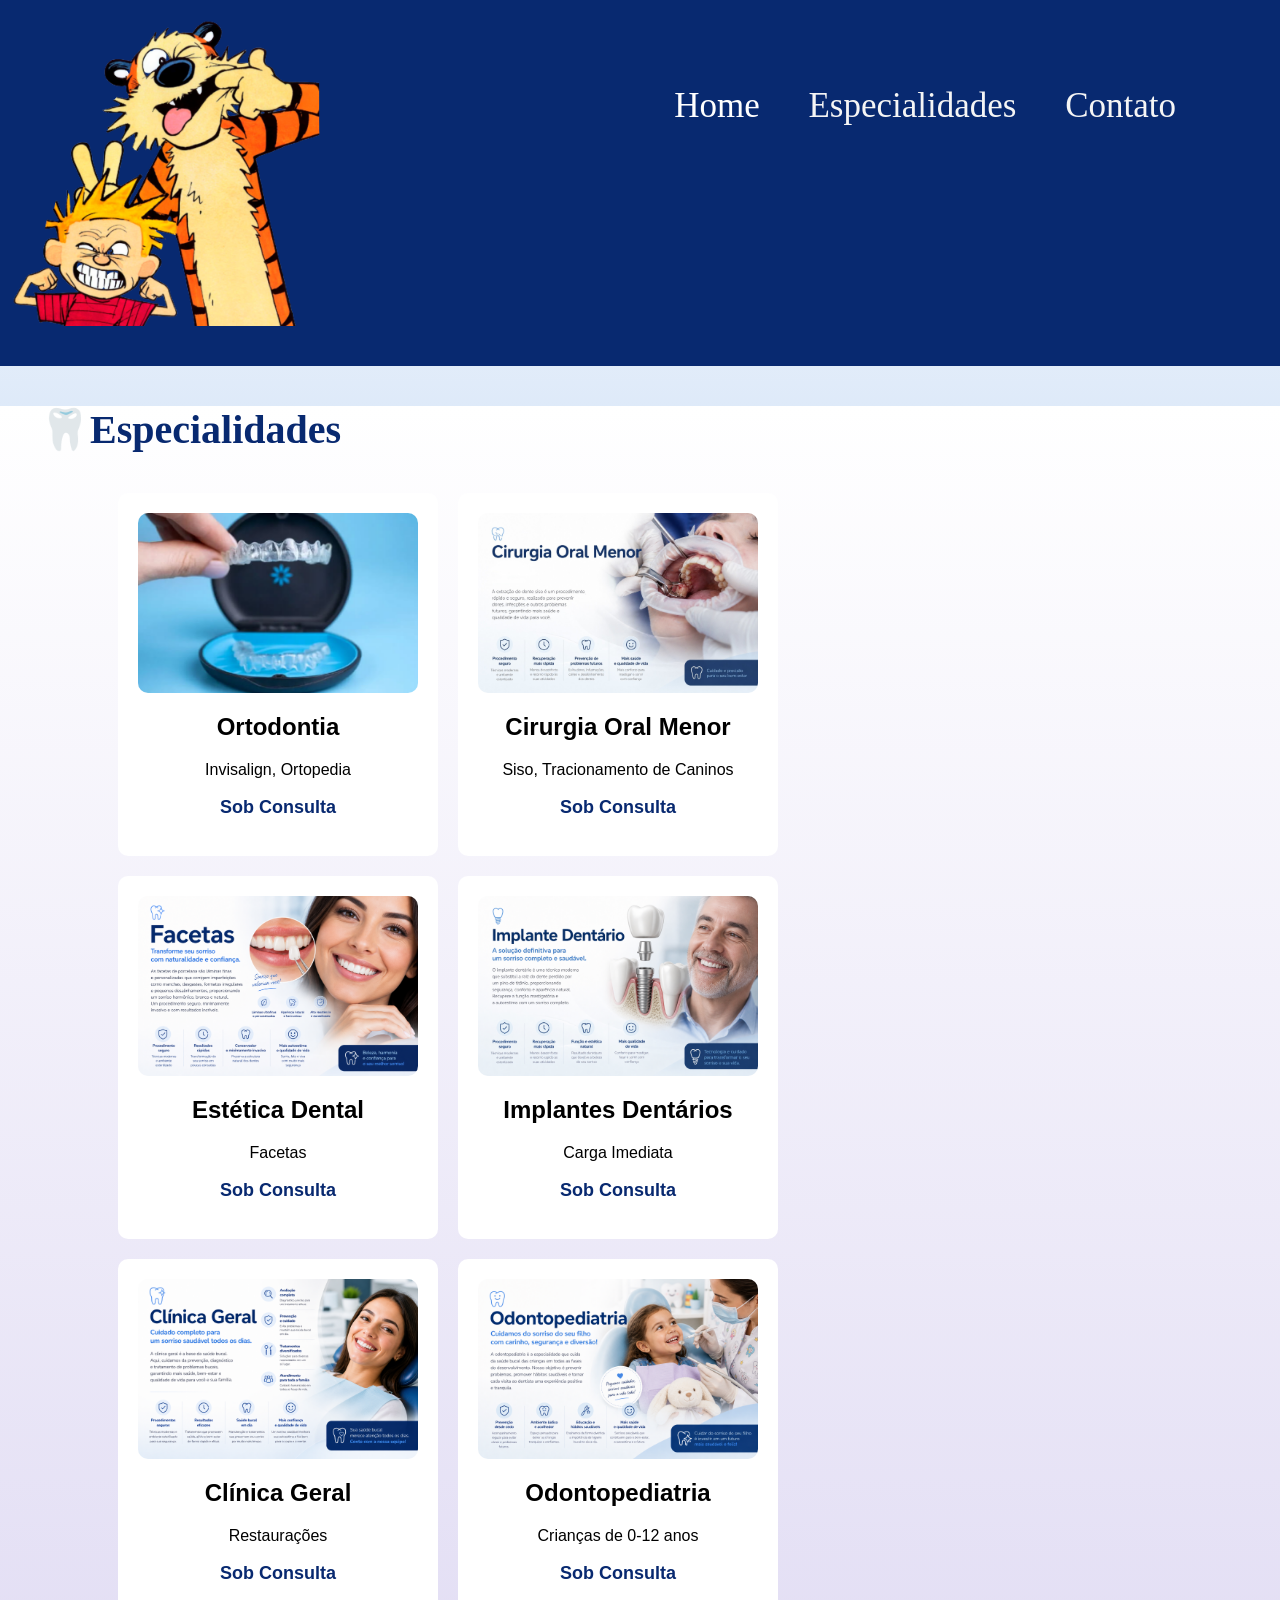
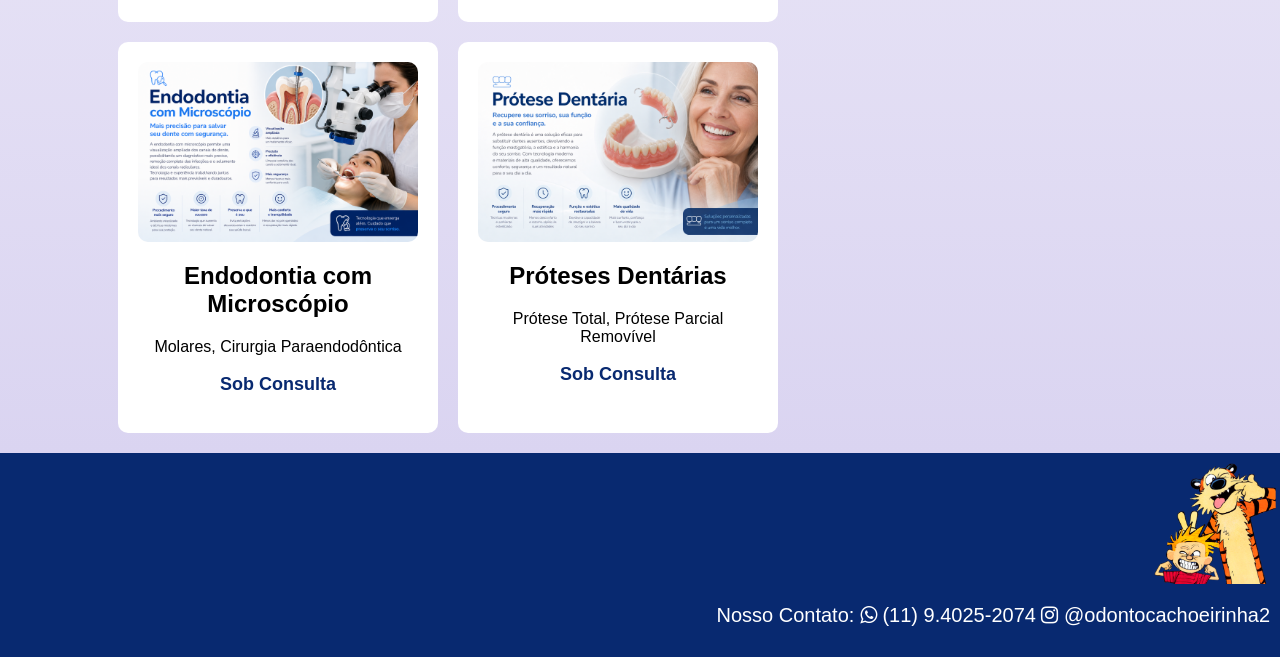
==== odontocachoeirinha/telas/especialidades.html @ 1893cde5 "Add files via upload" ====
<html>
    <head>
        <link href="../css/estilo.css" rel="stylesheet"/>
        <link href="../css/estilo_especialidades.css" rel="stylesheet"/>
        <link href="../img/OIP.jpg" rel="icon" type="image/x-con"/>
        <link rel="stylesheet" href="https://maxcdn.bootstrapcdn.com/font-awesome/4.5.0/css/font-awesome.min.css">
        <title>ODONTO CACHOEIRINHA</title>
        <script>
            alert("Conheça nossas Especialidades!");

            function abrirDetalhes(nome,imagem,descricao){

            url='pop_especialidades.html?nomeProduto=${encoderURI(nome)}&imgProduto=${encodeURIComponent(imagem)}&descProduto=${encodeURIComponent(descricao)}`;}'
         
            window.open(url, "_blank", "width=800,height=700")
        }
        </script>
    </head>
    <body>
        <header>
            <div class= "divHeader">
                <img src="../img/imagem1.png" class="logo"/>
                <!--Barra de navegação-->
                <nav>
                    <!--Lista de itens do menu-->
                    <ul>
                        <li><a href= "../index.html">Home</a></li>
                        <li>Especialidades</li>
                        <li>Contato</li>
                    </ul>
                <nav>
            </div>
        </header>
       <!--Conteúdo da Página-->
       <main>
            <ul class="especialidades-titulo">
                <li>Especialidades</li>
            </ul>

            <!--Exibição das Especialidades-->
            <div class="container">
                <script>
                    //Descrição das Especialidades
                    desc_especialidade="Conheça Nossas Especialidades:"
                </script>
                <div class="card"> 
                    <img src="../img/especialidades/invisalign.jpg"/>
                    <h2>Ortodontia</h2>
                    <p>Invisalign, Ortopedia</p>
                    <p class="preco">Sob Consulta</p>
                </div>
                <div class="card">
                    <img src="../img/especialidades/cirurgia.jpg"/>
                    <h2>Cirurgia Oral Menor</h2>
                    <p>Siso, Tracionamento de Caninos</p>
                    <p class="preco">Sob Consulta</p>
                </div>
                <div class="card">
                    <img src="../img/especialidades/facetas.png"/>
                    <h2>Estética Dental</h2>
                    <p>Facetas</p>
                    <p class="preco">Sob Consulta</p>
                </div>
                <div class="card">
                    <img src="../img/especialidades/implante.png"/>
                    <h2>Implantes Dentários</h2>
                    <p>Carga Imediata</p>
                    <p class="preco">Sob Consulta</p>
                </div>
                <div class="card">
                    <img src="../img/especialidades/geral.png"/>
                    <h2>Clínica Geral</h2>
                    <p>Restaurações</p>
                    <p class="preco">Sob Consulta</p>
                </div>
                <div class="card">
                    <img src="../img/especialidades/pediatria.png"/>
                    <h2>Odontopediatria</h2>
                    <p>Crianças de 0-12 anos</p>
                    <p class="preco">Sob Consulta</p>
                </div>
                <div class="card">
                    <img src="../img/especialidades/endo.png"/>
                    <h2>Endodontia com Microscópio</h2>
                    <p>Molares, Cirurgia Paraendodôntica</p>
                    <p class="preco">Sob Consulta</p>
                </div>
                <div class="card">
                    <img src="../img/especialidades/protese.png"/>
                    <h2>Próteses Dentárias</h2>
                    <p>Prótese Total, Prótese Parcial Removível</p>
                    <p class="preco">Sob Consulta</p>
                </div>
            </div>
        </main>
        <!--Rodapé da página-->
        <footer>
            <img src = "../img/imagem1.png" class = "logo_footer">
            <p>
                Nosso Contato:
                <a href="https://wa.me/55113981-1396" target="_blank">
                    <i class="fa fa-whatsapp"></i> (11) 9.4025-2074
                </a>
                <a href="https://instagram.com/odontocachoeirinha_" target="_blank">
                    <i class="fa fa-instagram"></i> @odontocachoeirinha2
                </a>
            </p>
        </footer>
    </body>
</html>
---- odontocachoeirinha/css/estilo.css ----
body{
    margin: 0;
    font-family: 'Lucida Sans', 'Lucida Sans Regular', 'Lucida Grande', 'Lucida Sans Unicode', Geneva, Verdana, sans-serif;
    background: linear-gradient(#FFFF,#4889dd);
}
/*Estilizacao do HEADER*/
header{
    background-color: rgb(8, 41, 112);
    padding: 20px 0 40px 0;
}

/*Estilizacao do LOGO*/
.logo{
    width: 25%;
    padding-left: 10px 0 10px 1%;
 }

/*Estilizacao do MENU*/
nav {
    color: rgb(245, 245, 245);
    position: absolute;
    top: 10%;
    right: 5%;
    font-size: 35px;
    font-family: cursive; 
}
nav li{
        display: inline; 
        margin-right: 40px;
}
nav li a{
    color: white;
    text-decoration: none;
}
.divHeader{
        position: relative;
}
/*Estilizacao do BANNER*/
.banner{
    width: 100%;
    height: 100%;
    object-fit: cover;
    object-position: bottom;
}

/*Estilização dos títulos*/
.titulos{
    text-align: center;
}

/*Estilizacao da sessao SOBRE NÓS*/
.sobre_nos{
    width: 60%;
    text-align: justify;
    line-height: 2.5;/*espaçamento entre linhas*/
    margin-left: 20;
    font-family: cursive;
}
.img_sobre_nos{
    WIDTH: 30%;
    float: left;
    margin-right: 20px;
}
.titulo_sobre_nos{
     clear: left;
     
}
/*Estilização da sessão NOSSO ESTABELECIMENTO*/
.mapa{
    text-align:center;
    background: linear-gradient(#FFFFFF, #dad4f1)
}

/*Estilização da sessão NOSSAS ESPECIALIDADES*/
.div_nossosservicos{
    width: 70%;
    margin-left: 30%;
    display: flex;
}
.nossos_servicos{
    list-style: none;
    line-height: 4;
}
.nossos_servicos li:before{
    content:"🦷";
}

.moeda {
  width: 10px;
  animation: girarMoeda 2s linear infinite;
   width: 30%;
    /*border-radius : 10px;
    box-shadow: 20px 20px 20px 0px;*/
    transition: 300ms;
}

@keyframes girarMoeda {
  from {
    transform: rotateY(0deg);
  }
  to {
    transform: rotateY(360deg);
  }
}

.titulos{
    text-align: center;
    color: navy;
}
/*SESSAO VIDEO*/
.VIDEO{
    text-align: center;
    background: linear-gradient(#FFFF,#053470);
}
/*Estilização do FOOTER*/
footer{
    background: url("img/fundorodape.png");
    padding: 10px 10px 10px 0;
    background-size: cover;
    background-position: center;
    background-blend-mode: darken;
    background-color: rgb(8, 41, 112)
}
footer p{
    color: white;
    text-align: right;
    font-size: 20px
}
footer a{
    color: white;
    text-decoration: none;
}
.logo_footer{
    width: 10%;
    padding-left: 90.5%;
}
---- odontocachoeirinha/css/estilo_especialidades.css ----
/*Título*/
.especialidades-titulo {
    font-size: 40px;
    font-weight: bold;
    color: rgb(8, 41, 112);
    font-family: cursive;
    list-style: none;
}
.especialidades-titulo li:before{
    content: "🦷";
}

main{
    background: linear-gradient(#FFFFFF, #dad4f1);
}
/*Container dos cards*/
.container{
    width: 70%;
    margin-right: 50%;
    display: flex;
    justify-content: center;
    flex-wrap: wrap;
    padding-bottom: 20px;
    gap: 20px;
}
/*Estilização do card*/
.card{
    background: white;
    width: 280px;
    border-radius: 10px;
    text-align: center;
    padding: 20px;
    box-shadow: 0 4px 8 px rgb(8, 41, 112);
    transition: transform 0.3s ease-in-out;
}
.card:hover{
    transform: scale(1.05);
    cursor: pointer;
}
.card img{
    width: 100%;
    height: 180px;
    object-fit: cover;
    border-radius: 10px;
}

.preco{
    font-size: 18px;
    font-weight: bold;
    color:rgb(8, 41, 112);
}

/*Estiliza a data atual*/
.dataAtual {
    text-align: right;
    font-size: 24px;
    margin-right: 20px;
    color: navy;
}
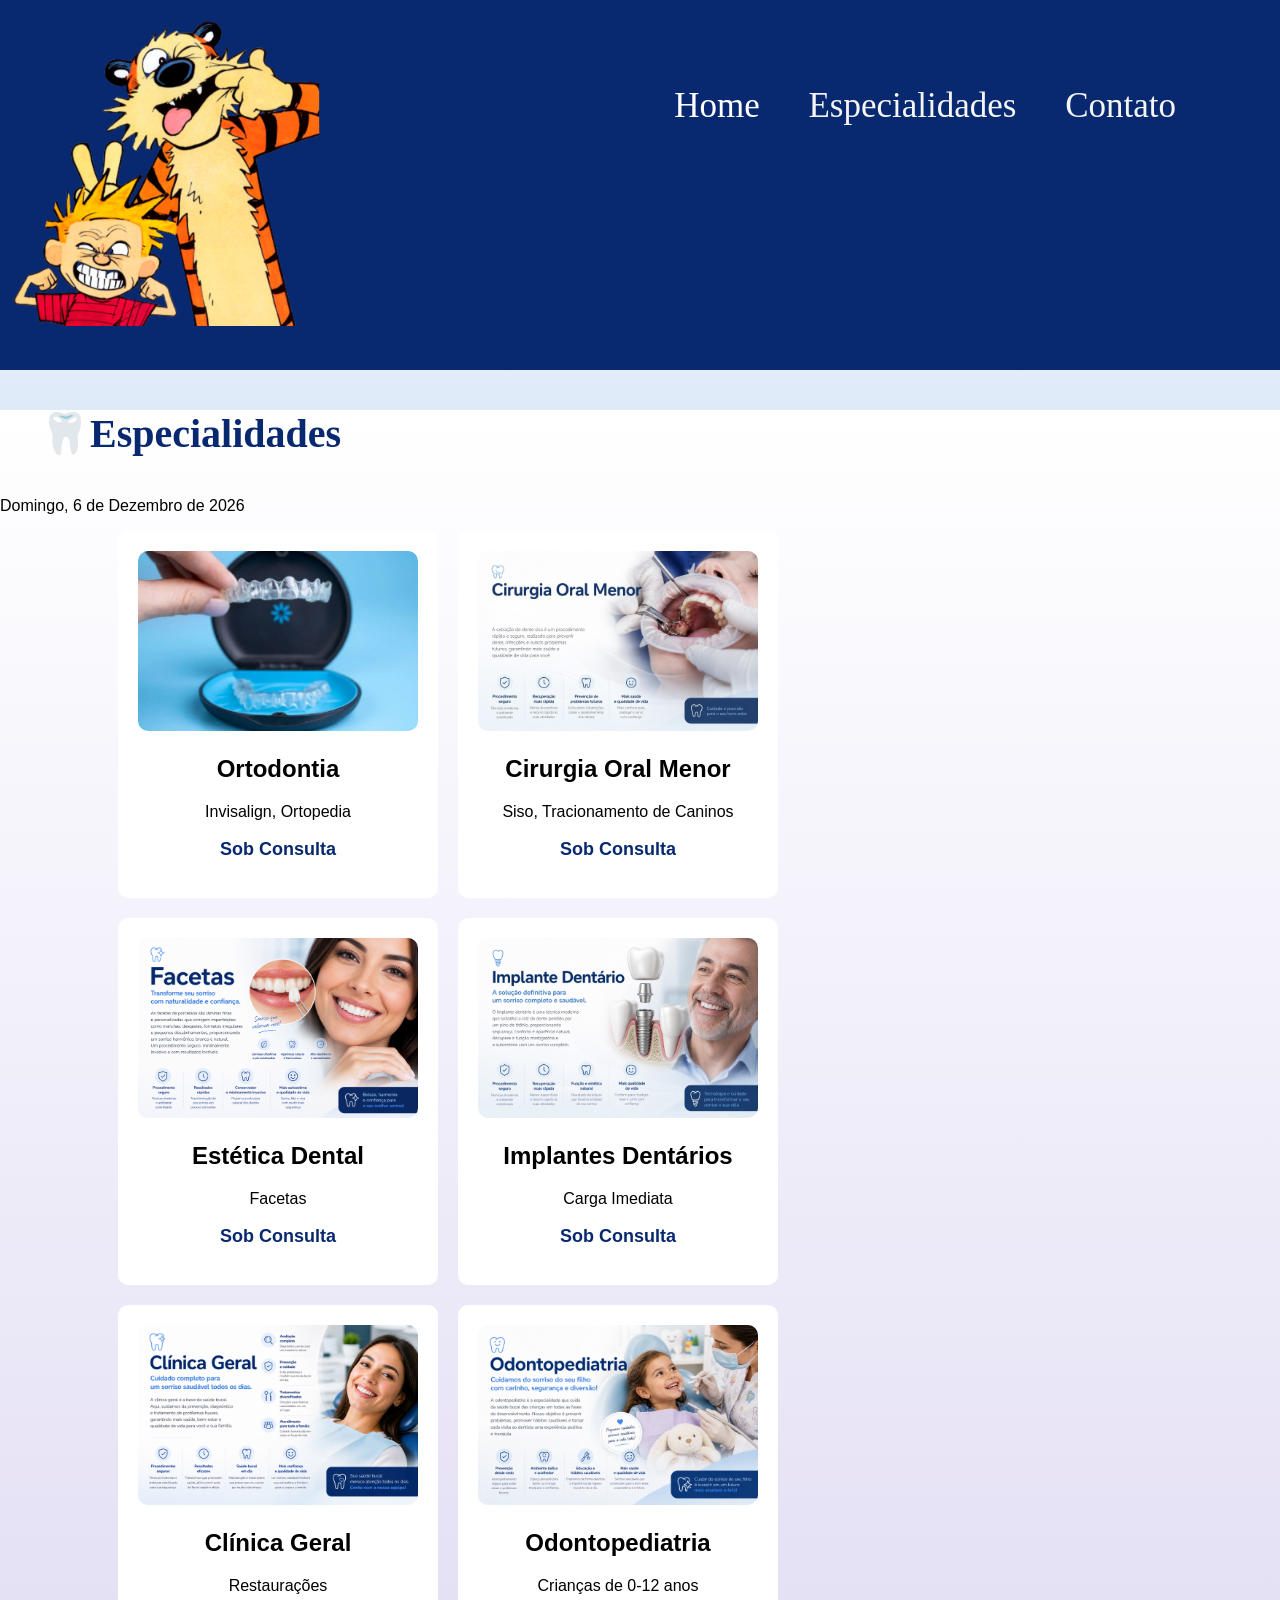
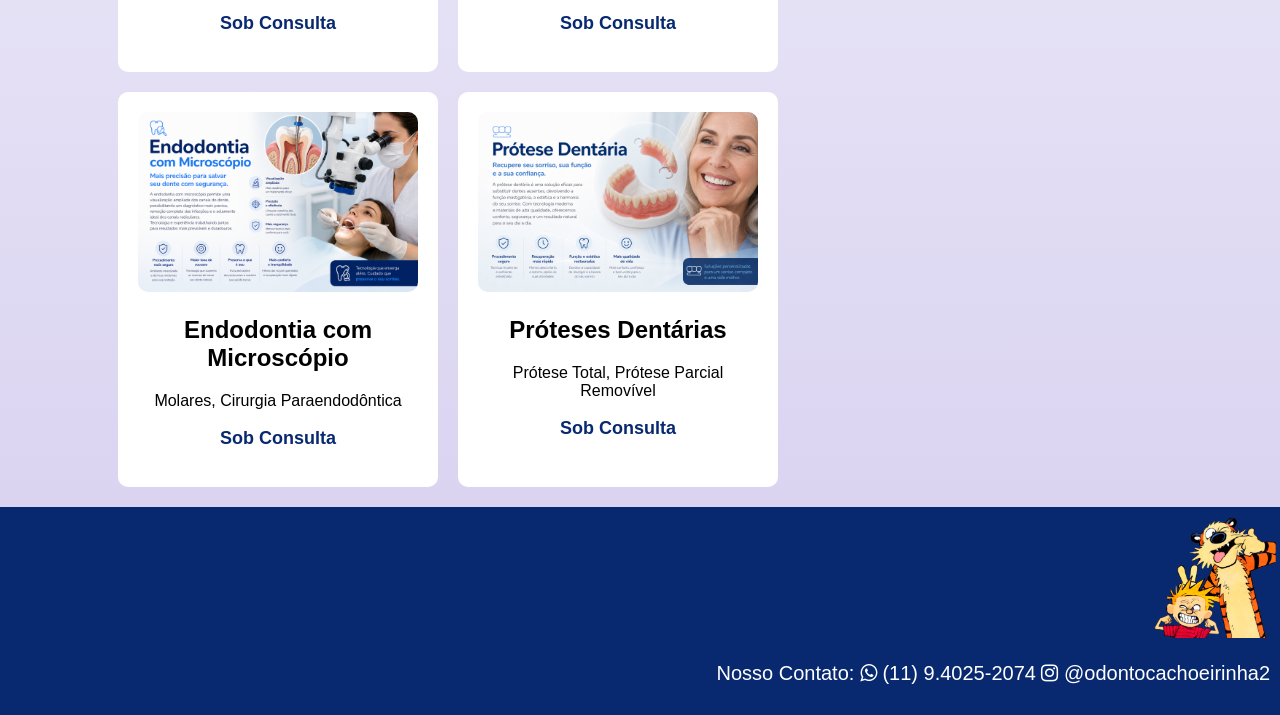
==== commit 69bdfb44: "Add files via upload" ====
--- a/odontocachoeirinha/telas/especialidades.html
+++ b/odontocachoeirinha/telas/especialidades.html
@@ -1,110 +1,140 @@
-<html>
-    <head>
-        <link href="../css/estilo.css" rel="stylesheet"/>
-        <link href="../css/estilo_especialidades.css" rel="stylesheet"/>
-        <link href="../img/OIP.jpg" rel="icon" type="image/x-con"/>
-        <link rel="stylesheet" href="https://maxcdn.bootstrapcdn.com/font-awesome/4.5.0/css/font-awesome.min.css">
-        <title>ODONTO CACHOEIRINHA</title>
-        <script>
-            alert("Conheça nossas Especialidades!");
+<!DOCTYPE html>
+<html lang="pt-br">
+<head>
+    <meta charset="UTF-8">
+    <link href="../css/estilo.css" rel="stylesheet">
+    <link href="../css/estilo_especialidades.css" rel="stylesheet">
+    <link href="../img/OIP.jpg" rel="icon" type="image/x-icon">
+    <link rel="stylesheet" href="https://maxcdn.bootstrapcdn.com/font-awesome/4.5.0/css/font-awesome.min.css">
+    <title>ODONTO CACHOEIRINHA</title>
 
-            function abrirDetalhes(nome,imagem,descricao){
+    <script>
+        alert("Conheça nossas Especialidades!");
 
-            url='pop_especialidades.html?nomeProduto=${encoderURI(nome)}&imgProduto=${encodeURIComponent(imagem)}&descProduto=${encodeURIComponent(descricao)}`;}'
-         
-            window.open(url, "_blank", "width=800,height=700")
+        function abrirDetalhes(nome, imagem, descricao) {
+            const url = `pop_especialidades.html?nomeProduto=${encodeURIComponent(nome)}&imgProduto=${encodeURIComponent(imagem)}&descProduto=${encodeURIComponent(descricao)}`;
+            window.open(url, "_blank", "width=800,height=700");
         }
-        </script>
-    </head>
-    <body>
-        <header>
-            <div class= "divHeader">
-                <img src="../img/imagem1.png" class="logo"/>
-                <!--Barra de navegação-->
-                <nav>
-                    <!--Lista de itens do menu-->
-                    <ul>
-                        <li><a href= "../index.html">Home</a></li>
-                        <li>Especialidades</li>
-                        <li>Contato</li>
-                    </ul>
-                <nav>
+    </script>
+</head>
+
+<body>
+    <header>
+        <div class="divHeader">
+            <img src="../img/imagem1.png" class="logo" alt="Logo Odonto Cachoeirinha">
+
+            <!-- Barra de navegação -->
+            <nav>
+                <!-- Lista de itens do menu -->
+                <ul>
+                    <li><a href="../index.html">Home</a></li>
+                    <li>Especialidades</li>
+                    <li>Contato</li>
+                </ul>
+            </nav>
+        </div>
+    </header>
+
+    <!-- Conteúdo da Página Especialidades -->
+    <main>
+        <ul class="especialidades-titulo">
+            <li>Especialidades</li>
+        </ul>
+
+        <!-- EXIBE A DATA -->
+        <p class="data">
+            <script>
+                const dia = ["Domingo", "Segunda-feira", "Terça-feira", "Quarta-feira", "Quinta-feira", "Sexta-feira", "Sábado"];
+                const mes = ["Janeiro", "Fevereiro", "Março", "Abril", "Maio", "Junho", "Julho", "Agosto", "Setembro", "Outubro", "Novembro", "Dezembro"];
+
+                const data = new Date();
+                document.write(
+                    dia[data.getDay()] + ", " +
+                    data.getDate() + " de " +
+                    mes[data.getMonth()] + " de " +
+                    data.getFullYear()
+                );
+            </script>
+        </p>
+
+        <!-- Exibição das Especialidades -->
+        <div class="container">
+            <script>
+                const desc_especialidade = "Conheça Nossas Especialidades:";
+            </script>
+
+            <div class="card">
+                <img src="../img/especialidades/invisalign.jpg" alt="Ortodontia">
+                <h2>Ortodontia</h2>
+                <p>Invisalign, Ortopedia</p>
+                <p class="preco">Sob Consulta</p>
             </div>
-        </header>
-       <!--Conteúdo da Página-->
-       <main>
-            <ul class="especialidades-titulo">
-                <li>Especialidades</li>
-            </ul>
 
-            <!--Exibição das Especialidades-->
-            <div class="container">
-                <script>
-                    //Descrição das Especialidades
-                    desc_especialidade="Conheça Nossas Especialidades:"
-                </script>
-                <div class="card"> 
-                    <img src="../img/especialidades/invisalign.jpg"/>
-                    <h2>Ortodontia</h2>
-                    <p>Invisalign, Ortopedia</p>
-                    <p class="preco">Sob Consulta</p>
-                </div>
-                <div class="card">
-                    <img src="../img/especialidades/cirurgia.jpg"/>
-                    <h2>Cirurgia Oral Menor</h2>
-                    <p>Siso, Tracionamento de Caninos</p>
-                    <p class="preco">Sob Consulta</p>
-                </div>
-                <div class="card">
-                    <img src="../img/especialidades/facetas.png"/>
-                    <h2>Estética Dental</h2>
-                    <p>Facetas</p>
-                    <p class="preco">Sob Consulta</p>
-                </div>
-                <div class="card">
-                    <img src="../img/especialidades/implante.png"/>
-                    <h2>Implantes Dentários</h2>
-                    <p>Carga Imediata</p>
-                    <p class="preco">Sob Consulta</p>
-                </div>
-                <div class="card">
-                    <img src="../img/especialidades/geral.png"/>
-                    <h2>Clínica Geral</h2>
-                    <p>Restaurações</p>
-                    <p class="preco">Sob Consulta</p>
-                </div>
-                <div class="card">
-                    <img src="../img/especialidades/pediatria.png"/>
-                    <h2>Odontopediatria</h2>
-                    <p>Crianças de 0-12 anos</p>
-                    <p class="preco">Sob Consulta</p>
-                </div>
-                <div class="card">
-                    <img src="../img/especialidades/endo.png"/>
-                    <h2>Endodontia com Microscópio</h2>
-                    <p>Molares, Cirurgia Paraendodôntica</p>
-                    <p class="preco">Sob Consulta</p>
-                </div>
-                <div class="card">
-                    <img src="../img/especialidades/protese.png"/>
-                    <h2>Próteses Dentárias</h2>
-                    <p>Prótese Total, Prótese Parcial Removível</p>
-                    <p class="preco">Sob Consulta</p>
-                </div>
+            <div class="card">
+                <img src="../img/especialidades/cirurgia.jpg" alt="Cirurgia Oral Menor">
+                <h2>Cirurgia Oral Menor</h2>
+                <p>Siso, Tracionamento de Caninos</p>
+                <p class="preco">Sob Consulta</p>
             </div>
-        </main>
-        <!--Rodapé da página-->
-        <footer>
-            <img src = "../img/imagem1.png" class = "logo_footer">
-            <p>
-                Nosso Contato:
-                <a href="https://wa.me/55113981-1396" target="_blank">
-                    <i class="fa fa-whatsapp"></i> (11) 9.4025-2074
-                </a>
-                <a href="https://instagram.com/odontocachoeirinha_" target="_blank">
-                    <i class="fa fa-instagram"></i> @odontocachoeirinha2
-                </a>
-            </p>
-        </footer>
-    </body>
+
+            <div class="card">
+                <img src="../img/especialidades/facetas.png" alt="Estética Dental">
+                <h2>Estética Dental</h2>
+                <p>Facetas</p>
+                <p class="preco">Sob Consulta</p>
+            </div>
+
+            <div class="card">
+                <img src="../img/especialidades/implante.png" alt="Implantes Dentários">
+                <h2>Implantes Dentários</h2>
+                <p>Carga Imediata</p>
+                <p class="preco">Sob Consulta</p>
+            </div>
+
+            <div class="card">
+                <img src="../img/especialidades/geral.png" alt="Clínica Geral">
+                <h2>Clínica Geral</h2>
+                <p>Restaurações</p>
+                <p class="preco">Sob Consulta</p>
+            </div>
+
+            <div class="card">
+                <img src="../img/especialidades/pediatria.png" alt="Odontopediatria">
+                <h2>Odontopediatria</h2>
+                <p>Crianças de 0-12 anos</p>
+                <p class="preco">Sob Consulta</p>
+            </div>
+
+            <div class="card">
+                <img src="../img/especialidades/endo.png" alt="Endodontia com Microscópio">
+                <h2>Endodontia com Microscópio</h2>
+                <p>Molares, Cirurgia Paraendodôntica</p>
+                <p class="preco">Sob Consulta</p>
+            </div>
+
+            <div class="card">
+                <img src="../img/especialidades/protese.png" alt="Próteses Dentárias">
+                <h2>Próteses Dentárias</h2>
+                <p>Prótese Total, Prótese Parcial Removível</p>
+                <p class="preco">Sob Consulta</p>
+            </div>
+        </div>
+    </main>
+
+    <!-- Rodapé da página -->
+    <footer>
+        <img src="../img/imagem1.png" class="logo_footer" alt="Logo Odonto Cachoeirinha">
+
+        <p>
+            Nosso Contato:
+            <a href="https://wa.me/5511940252074" target="_blank">
+                <i class="fa fa-whatsapp"></i> (11) 9.4025-2074
+            </a>
+
+            <a href="https://instagram.com/odontocachoeirinha_" target="_blank">
+                <i class="fa fa-instagram"></i> @odontocachoeirinha2
+            </a>
+        </p>
+    </footer>
+</body>
 </html>
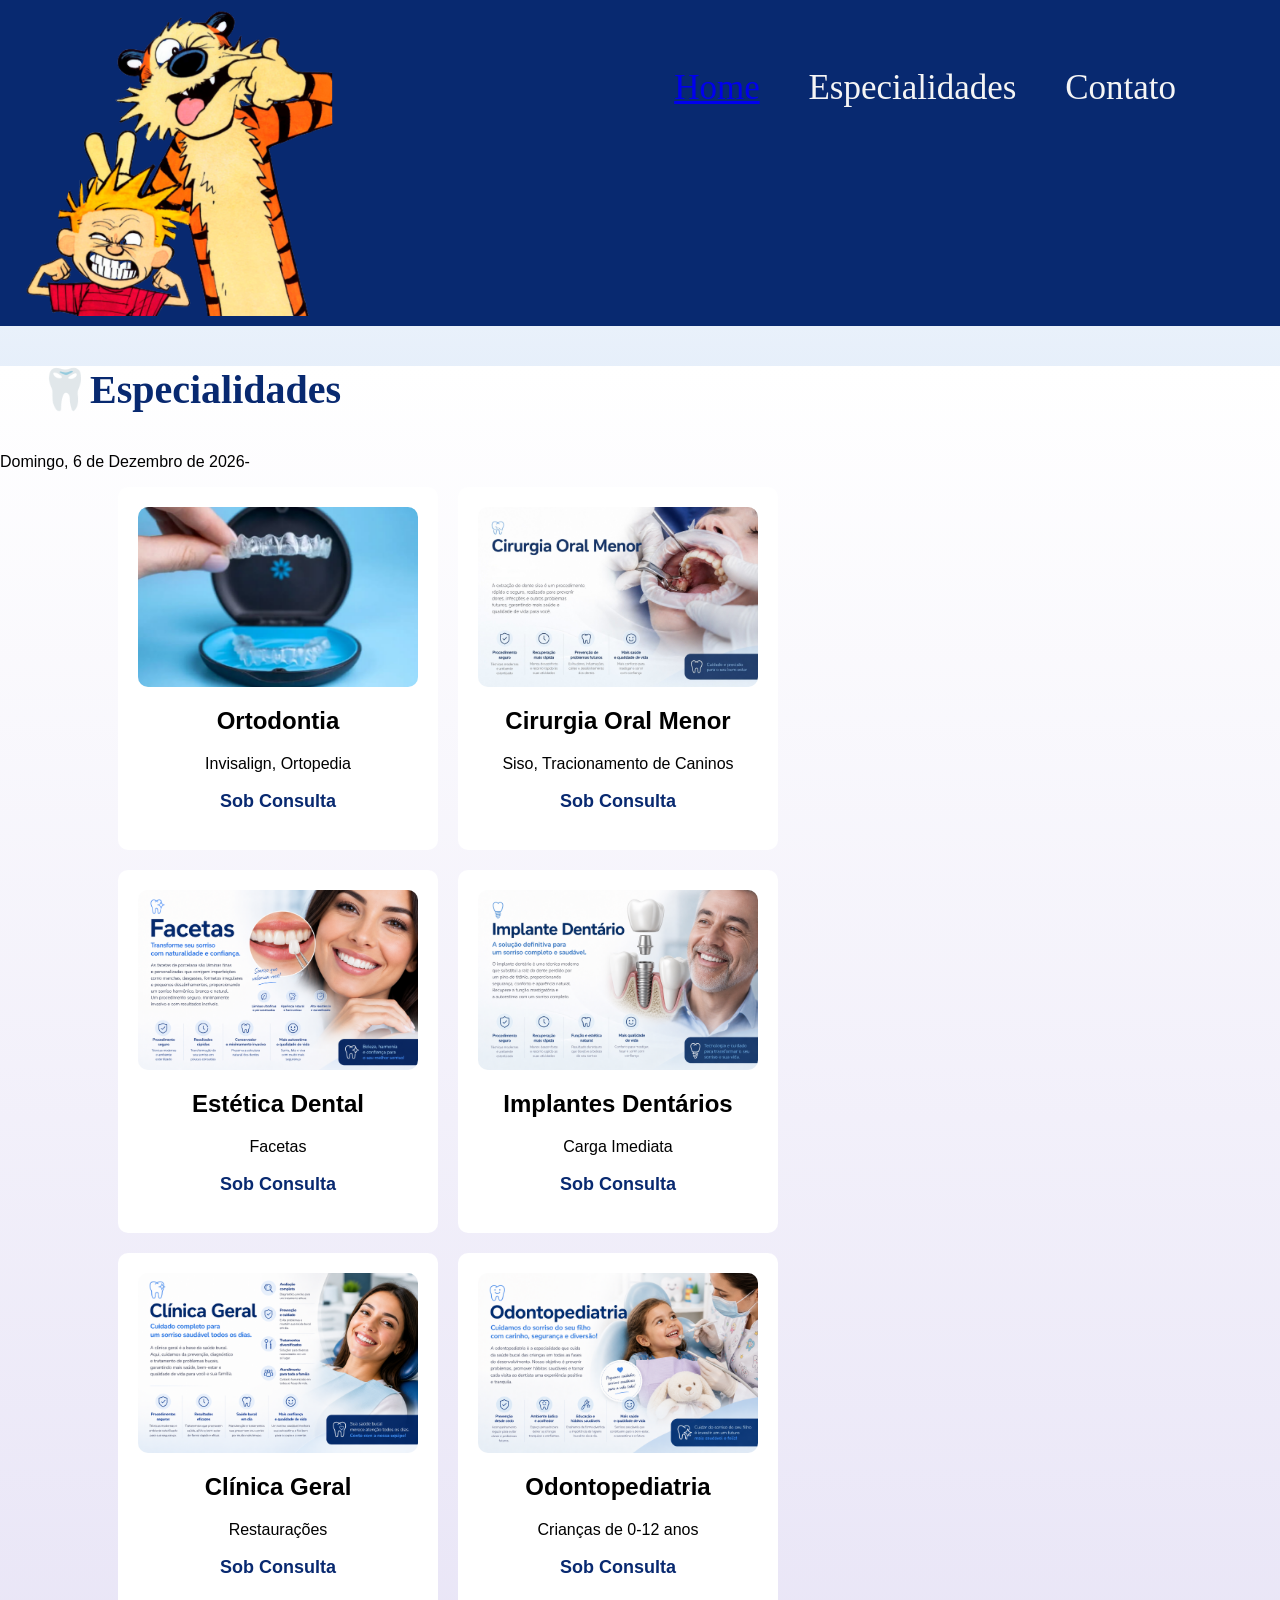
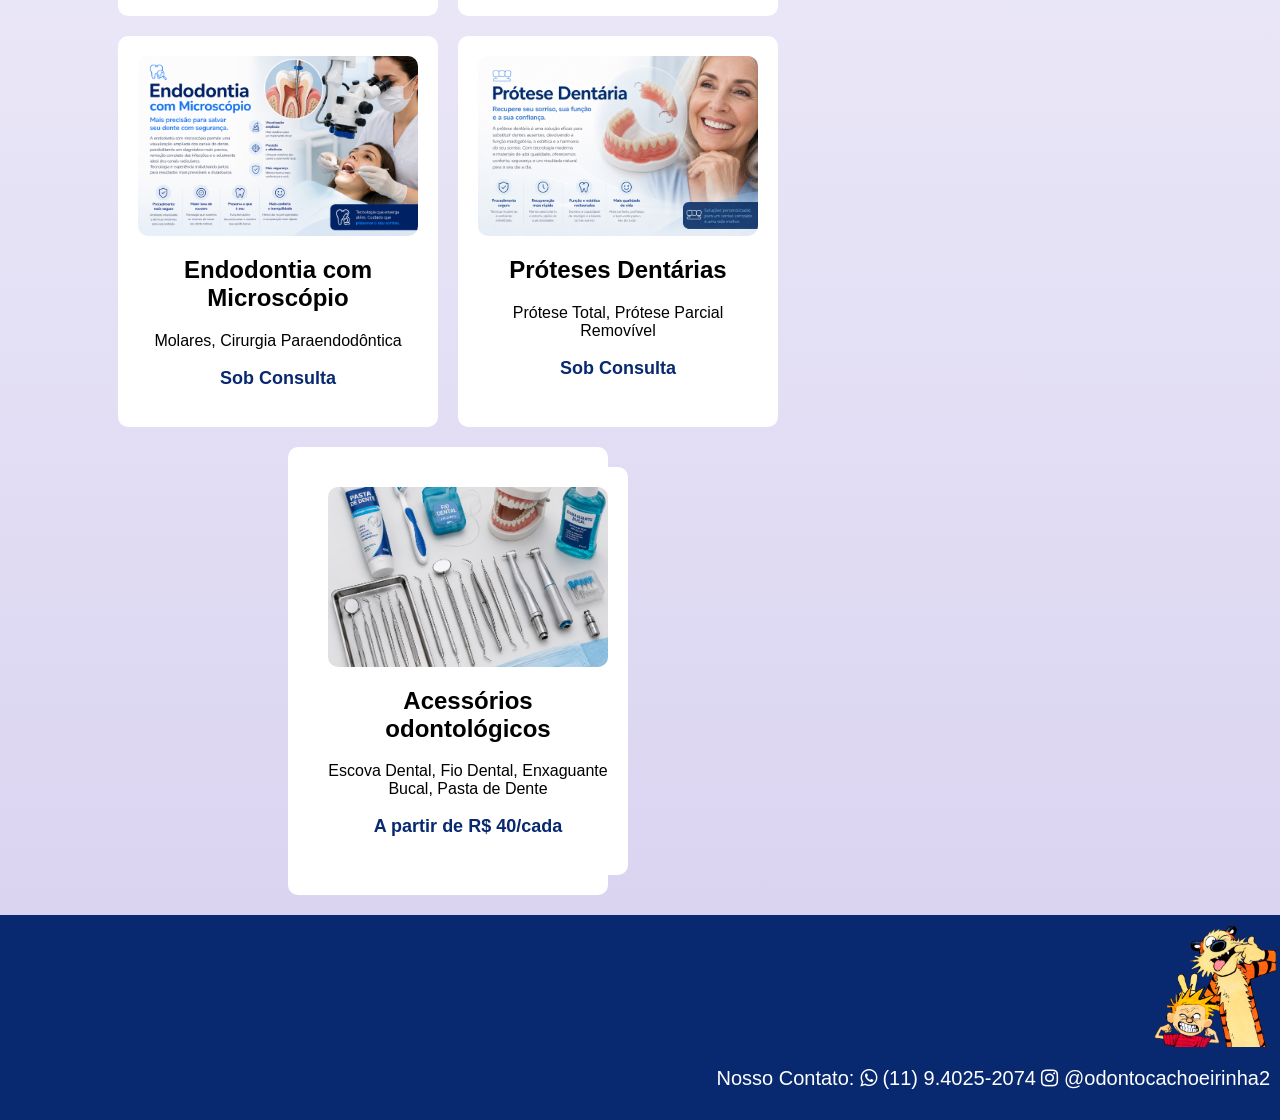
==== commit 6484f040: "Add files via upload" ====
--- a/odontocachoeirinha/telas/especialidades.html
+++ b/odontocachoeirinha/telas/especialidades.html
@@ -1,39 +1,37 @@
-<!DOCTYPE html>
-<html lang="pt-br">
-<head>
-    <meta charset="UTF-8">
-    <link href="../css/estilo.css" rel="stylesheet">
-    <link href="../css/estilo_especialidades.css" rel="stylesheet">
-    <link href="../img/OIP.jpg" rel="icon" type="image/x-icon">
-    <link rel="stylesheet" href="https://maxcdn.bootstrapcdn.com/font-awesome/4.5.0/css/font-awesome.min.css">
-    <title>ODONTO CACHOEIRINHA</title>
+<html>
+    <head>
+        <meta charset="UTF-8">
+        <link href="../css/estilo.css" rel="stylesheet">
+        <link href="../css/estilo_especialidades.css" rel="stylesheet">
+        <link href="../img/OIP.jpg" rel="icon" type="image/x-icon">
+        <link rel="stylesheet" href="https://maxcdn.bootstrapcdn.com/font-awesome/4.5.0/css/font-awesome.min.css">
+        <title>ODONTO CACHOEIRINHA</title>
 
-    <script>
-        alert("Conheça nossas Especialidades!");
+        <script>
+            alert("Conheça nossas Especialidades!");
+            function abrirDetalhes(nome,imagem,descricao) {
+                url = `pop_especialidades.html?titulo-especialidades=${encodeURIComponent(nome)}&img-especialidades=${encodeURIComponent(imagem)}&descricao=${encodeURIComponent(descricao)}`;
+                window.open(url, "_blank", "width=800,height=750");
+            }
+        </script>
+    </head>
 
-        function abrirDetalhes(nome, imagem, descricao) {
-            const url = `pop_especialidades.html?nomeProduto=${encodeURIComponent(nome)}&imgProduto=${encodeURIComponent(imagem)}&descProduto=${encodeURIComponent(descricao)}`;
-            window.open(url, "_blank", "width=800,height=700");
-        }
-    </script>
-</head>
-
-<body>
-    <header>
-        <div class="divHeader">
-            <img src="../img/imagem1.png" class="logo" alt="Logo Odonto Cachoeirinha">
+    <body>
+        <header>
+            <div class="divHeader">
+                <img src="../img/imagem1.png" class="logo" alt="Logo Odonto Cachoeirinha">
 
             <!-- Barra de navegação -->
-            <nav>
+                <nav>
                 <!-- Lista de itens do menu -->
-                <ul>
-                    <li><a href="../index.html">Home</a></li>
-                    <li>Especialidades</li>
-                    <li>Contato</li>
-                </ul>
-            </nav>
-        </div>
-    </header>
+                    <ul>
+                        <li><a href="../index.html">Home</a></li>
+                        <li>Especialidades</li>
+                        <li>Contato</li>
+                    </ul>
+                </nav>
+            </div>
+        </header>
 
     <!-- Conteúdo da Página Especialidades -->
     <main>
@@ -54,15 +52,16 @@
                     mes[data.getMonth()] + " de " +
                     data.getFullYear()
                 );
-            </script>
+            </script>- 
+
         </p>
 
         <!-- Exibição das Especialidades -->
         <div class="container">
             <script>
-                const desc_especialidade = "Conheça Nossas Especialidades:";
+                desc_especialidades = "Conheça Nossas Especialidades:";
+                slider = ['../img/especialidades/acessorios.png','../img/especialidades/escovadente.png']
             </script>
-
             <div class="card">
                 <img src="../img/especialidades/invisalign.jpg" alt="Ortodontia">
                 <h2>Ortodontia</h2>
@@ -118,8 +117,24 @@
                 <p>Prótese Total, Prótese Parcial Removível</p>
                 <p class="preco">Sob Consulta</p>
             </div>
+
+            <div class="card">
+                <script>
+                    desc_produto="Acessórios odontológicos: Escova Dental, Fio Dental, Enxaguante Bucal, Pasta de Dente";
+                    slider=['../img/especialidades/pastadedente.jpeg','../img/especialidades/escovadente.png','../img/especialidades/enxaguantebucal.png'];
+                </script>
+                <div class="card" onclick="abrirDetalhes('Acessórios', '../img/especialidades/acessorios.png','acessórios odontológicos' )">
+                    <img src="../img/especialidades/acessorios.png" class="img-especialidades">
+                    <h2 class="titulo-especialidades">Acessórios odontológicos</h2>
+                <p class="descricao">Escova Dental, Fio Dental, Enxaguante Bucal, Pasta de Dente</p>
+                <p class="preco">A partir de R$ 40/cada</p>
+            </div>
         </div>
+
+        
+            
     </main>
+    
 
     <!-- Rodapé da página -->
     <footer>
--- a/odontocachoeirinha/css/estilo.css
+++ b/odontocachoeirinha/css/estilo.css
@@ -5,15 +5,17 @@
 }
 /*Estilizacao do HEADER*/
 header{
-    background-color: rgb(8, 41, 112);
-    padding: 20px 0 40px 0;
+    background-color: rgb(8, 41, 112)
 }
 
 /*Estilizacao do LOGO*/
 .logo{
     width: 25%;
-    padding-left: 10px 0 10px 1%;
- }
+    padding: 10px 0 10px 1%;
+    /* padding-left: 6%;
+    padding-top: 1%;
+    padding-bottom: 2%; */
+}
 
 /*Estilizacao do MENU*/
 nav {
@@ -23,30 +25,21 @@
     right: 5%;
     font-size: 35px;
     font-family: cursive; 
-}
+    }
 nav li{
         display: inline; 
         margin-right: 40px;
-}
-nav li a{
-    color: white;
-    text-decoration: none;
-}
+    }
 .divHeader{
         position: relative;
-}
+    }
 /*Estilizacao do BANNER*/
 .banner{
     width: 100%;
     height: 100%;
     object-fit: cover;
     object-position: bottom;
-}
-
-/*Estilização dos títulos*/
-.titulos{
-    text-align: center;
-}
+    }
 
 /*Estilizacao da sessao SOBRE NÓS*/
 .sobre_nos{
@@ -65,13 +58,7 @@
      clear: left;
      
 }
-/*Estilização da sessão NOSSO ESTABELECIMENTO*/
-.mapa{
-    text-align:center;
-    background: linear-gradient(#FFFFFF, #dad4f1)
-}
 
-/*Estilização da sessão NOSSAS ESPECIALIDADES*/
 .div_nossosservicos{
     width: 70%;
     margin-left: 30%;
@@ -84,6 +71,7 @@
 .nossos_servicos li:before{
     content:"🦷";
 }
+
 
 .moeda {
   width: 10px;
@@ -103,6 +91,13 @@
   }
 }
 
+/*Estilizacao da sessao NOSSO ESTABELECIMENTO*/
+.mapa{
+    text-align:center;
+    /*background: linear-gradient(#FFFF,#053470)*/
+
+}
+
 .titulos{
     text-align: center;
     color: navy;
@@ -110,7 +105,7 @@
 /*SESSAO VIDEO*/
 .VIDEO{
     text-align: center;
-    background: linear-gradient(#FFFF,#053470);
+    /*background: linear-gradient(#FFFF,#053470)  ;*/
 }
 /*Estilização do FOOTER*/
 footer{
@@ -120,17 +115,19 @@
     background-position: center;
     background-blend-mode: darken;
     background-color: rgb(8, 41, 112)
+   }
+.logo_footer {
+    width: 10%;
+    padding-left: 90.5%;
 }
 footer p{
     color: white;
     text-align: right;
     font-size: 20px
+
 }
+
 footer a{
     color: white;
     text-decoration: none;
-}
-.logo_footer{
-    width: 10%;
-    padding-left: 90.5%;
 }
--- a/odontocachoeirinha/css/estilo_especialidades.css
+++ b/odontocachoeirinha/css/estilo_especialidades.css
@@ -1,3 +1,18 @@
+body{
+
+    margin: 0;
+
+    font-family: 'Lucida Sans', 'Lucida Sans Regular', 'Lucida Grande', 'Lucida Sans Unicode', Geneva, Verdana, sans-serif;
+
+}
+.image-pop{
+    width: 790;
+    height: 600;
+}
+
+.desc-pop{
+    width: 100%;
+}
 /*Título*/
 .especialidades-titulo {
     font-size: 40px;
@@ -56,4 +71,46 @@
     font-size: 24px;
     margin-right: 20px;
     color: navy;
+}
+
+.pop{
+    margin: 0;
+
+}
+
+.pop img{
+    width: 650;
+    height: 450;
+    border-radius: 10px;
+}
+
+.pop h1{
+    font-size: 40px;
+    font-weight: bold;
+    text-align: center;
+    color:rgb(8, 41, 112);
+}
+
+.pop p{
+    padding: 2% 09% 7%;
+    margin: 0;
+    white-space: pre-line;
+}
+
+.slider{
+    display: flex;
+    align-items: center;
+    justify-items: center;
+    gap: 5px;
+    margin-top: 20px;
+    margin-left: 5%;
+}
+
+.slider button{
+    background-color: purple;
+    border: none;
+    font-size: 24px;
+    color: white;
+    cursor: pointer;
+    padding: 8px;
 }
